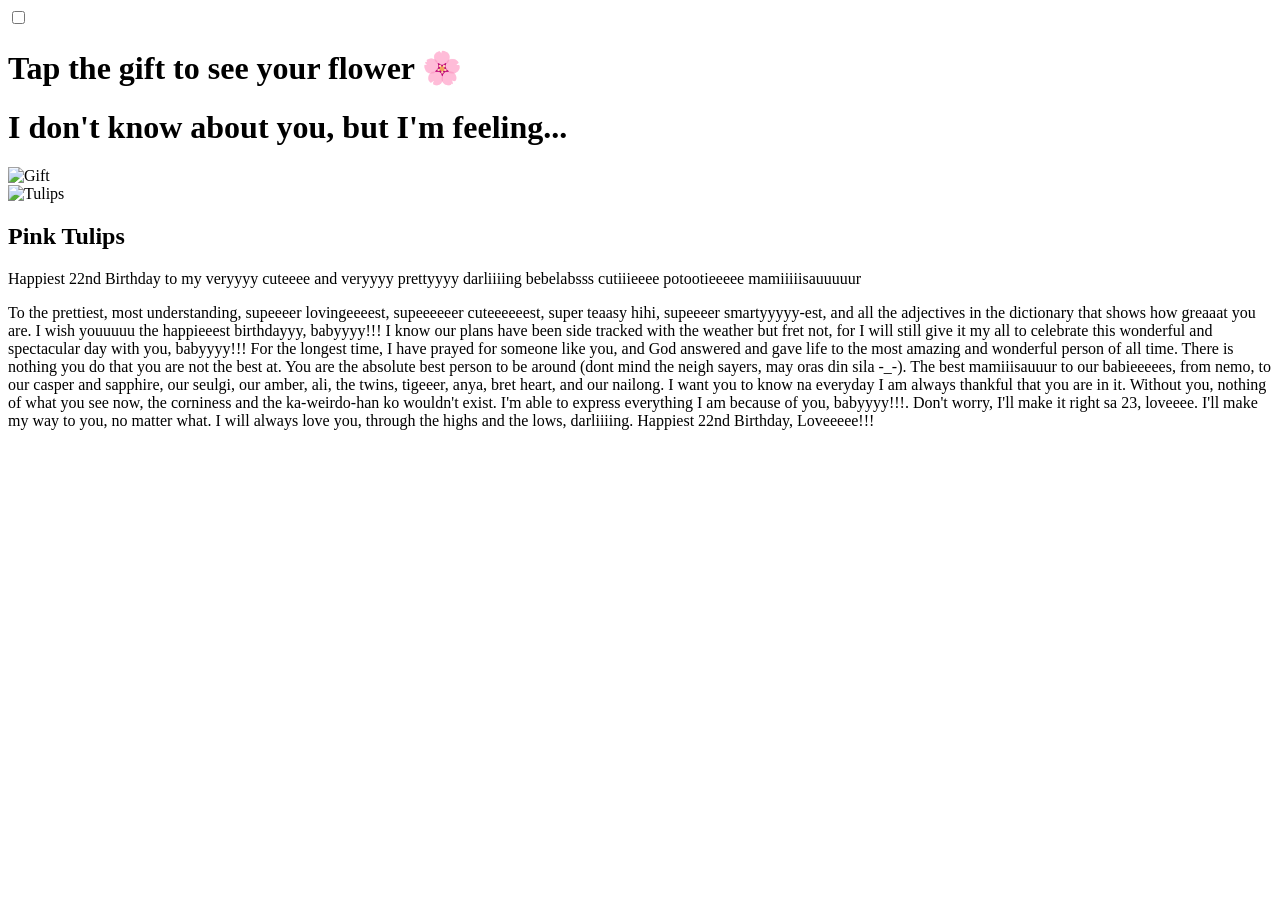
==== day-811/index.html @ 8b7fa0ff "Create index.html" ====
<!DOCTYPE html>
<html lang="en">
<head>
  <meta charset="UTF-8">
  <meta name="viewport" content="width=device-width, initial-scale=1.0">
  <title>My Babyyy's Garden</title>
  <link rel="stylesheet" href="./style.css">
</head>
<body>
 
  <div class="wrapper">

  <!-- Checkbox to toggle gift/flower -->
  <input type="checkbox" id="giftToggle">

  <!-- Text BEFORE opening gift -->
  <h1 class="before-open">Tap the gift to see your flower 🌸</h1>

  <!-- Text AFTER opening gift -->
  <h1 class="after-open">I don't know about you, but I'm feeling...</h1>

  <!-- Gift image -->
  <label class="gift" for="giftToggle">
    <img src="./gift.png" alt="Gift">
  </label>

  <!-- Flower container -->
  <div class="flower">
    <img src="./Pink Tulips.png" alt="Tulips" class="bloom">
    <h2>Pink Tulips</h2>
    <p class="meaning">Happiest 22nd Birthday to my veryyyy cuteeee and veryyyy prettyyyy darliiiing bebelabsss cutiiieeee potootieeeee mamiiiiisauuuuur</p>
    <p>To the prettiest, most understanding, supeeeer lovingeeeest, supeeeeeer cuteeeeeest, super teaasy hihi, supeeeer smartyyyyy-est, and all the adjectives in the dictionary that shows how greaaat you are. I wish youuuuu the happieeest birthdayyy, babyyyy!!! I know our plans have been side tracked with the weather but fret not, for I will still give it my all to celebrate this wonderful and spectacular day with you, babyyyy!!! For the longest time, I have prayed for someone like you, and God answered and gave life to the most amazing and wonderful person of all time. There is nothing you do that you are not the best at. You are the absolute best person to be around (dont mind the neigh sayers, may oras din sila -_-). The best mamiiisauuur to our babieeeees, from nemo, to our casper and sapphire, our seulgi, our amber, ali, the twins, tigeeer, anya, bret heart, and our nailong. I want you to know na everyday I am always thankful that you are in it. Without you, nothing of what you see now, the corniness and the ka-weirdo-han ko wouldn't exist. I'm able to express everything I am because of you, babyyyy!!!. Don't worry, I'll make it right sa 23, loveeee. I'll make my way to you, no matter what. I will always love you, through the highs and the lows, darliiiing. Happiest 22nd Birthday, Loveeeee!!! </p>
	
<!-- YouTube Video Embed -->
<div class="video-container">
  <iframe 
    src="https://www.youtube.com/embed/YOUR_VIDEO_ID?autoplay=1&mute=1" 
    title="YouTube video player" 
    frameborder="0" 
    allow="accelerometer; autoplay; clipboard-write; encrypted-media; gyroscope; picture-in-picture" 
    allowfullscreen>
  </iframe>
</div>
</div>

  </div>




 <script>
    // Optional: Add small scale "bloom" effect on flower
    const checkbox = document.getElementById('giftToggle');
    const flower = document.querySelector('.flower');

    checkbox.addEventListener('change', () => {
      if (checkbox.checked) {
        flower.style.transform = 'translate(-50%, -50%) scale(0.9)';
        setTimeout(() => {
          flower.style.transform = 'translate(-50%, -50%) scale(1)';
        }, 50);
      }
    });
  </script>
</body>
</html>
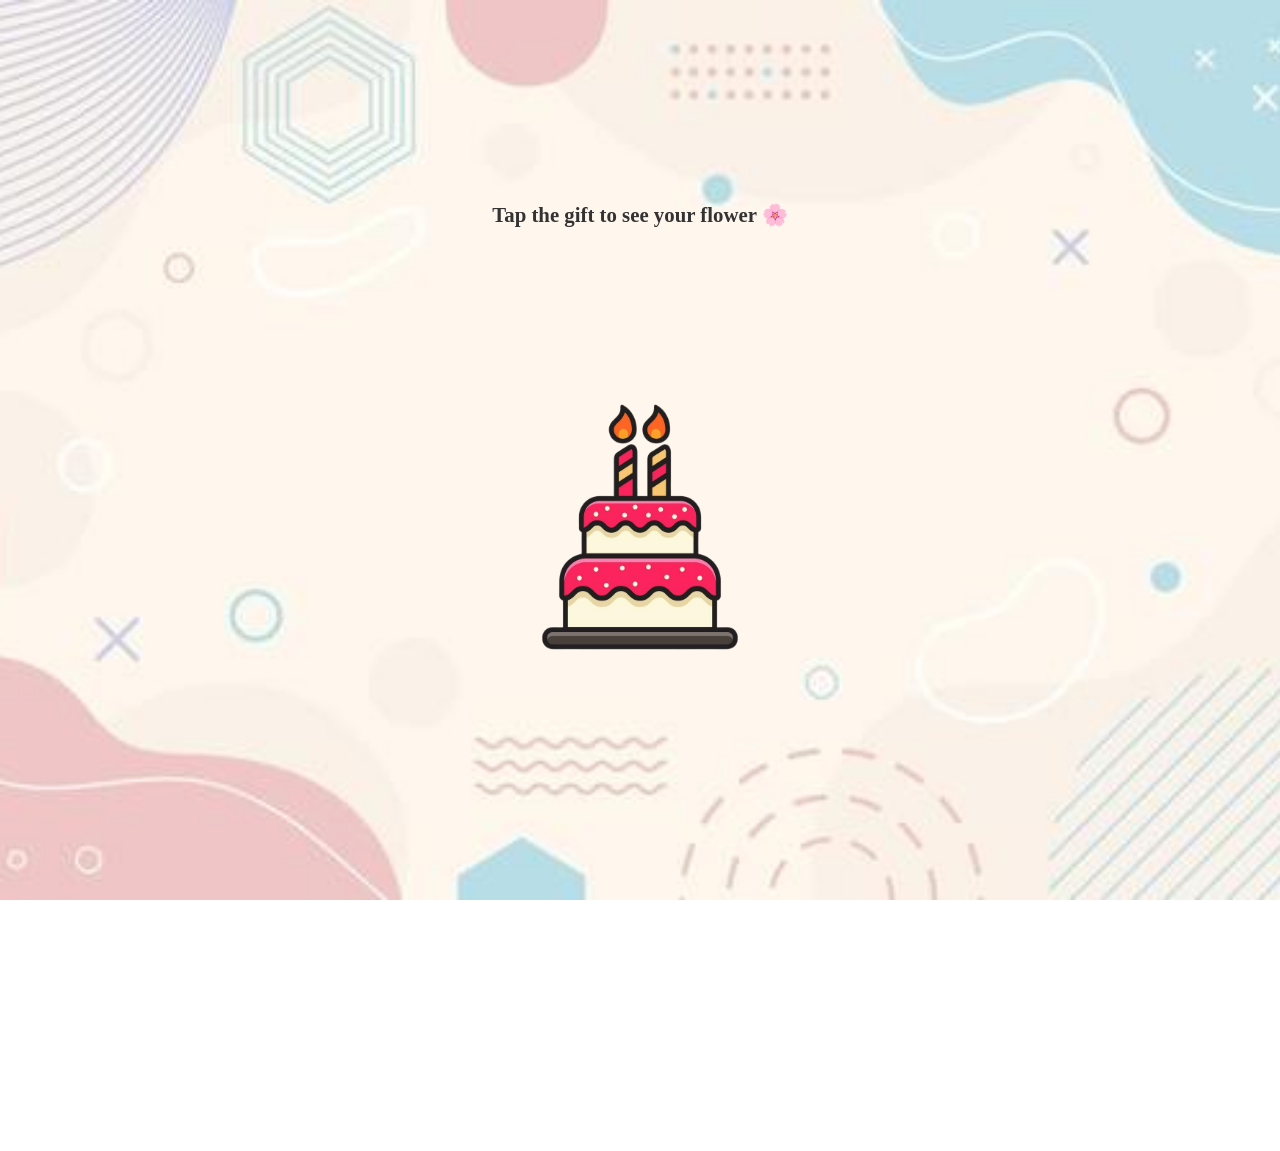
==== commit 89f0b8b2: "Update index.html" ====
--- a/day-811/index.html
+++ b/day-811/index.html
@@ -34,7 +34,7 @@
 <!-- YouTube Video Embed -->
 <div class="video-container">
   <iframe 
-    src="https://www.youtube.com/embed/YOUR_VIDEO_ID?autoplay=1&mute=1" 
+    src="https://www.youtube.com/embed/vue6R09z3ic?autoplay=1&mute=1" 
     title="YouTube video player" 
     frameborder="0" 
     allow="accelerometer; autoplay; clipboard-write; encrypted-media; gyroscope; picture-in-picture" 
--- a/day-811/style.css
+++ b/day-811/style.css
@@ -0,0 +1,187 @@
+/* General body styles */
+body {
+  margin: 0;
+  min-height: 100vh;
+  display: flex;
+  justify-content: center;
+  align-items: center;
+  background: url("bg1.jpg") no-repeat center center fixed;
+  background-size: cover;
+  font-family: Georgia, serif;
+  text-align: center;
+  color: #333;
+}
+/* Startup gate */
+#gate {
+  min-height: 100vh;
+  display: flex;
+  flex-direction: column;
+  justify-content: center;
+  align-items: center;
+  gap: 12px;
+  transition: opacity 0.6s ease;
+}
+
+#gate input, #gate button {
+  padding: 10px;
+  width: 220px;
+  font-size: 1rem;
+}
+
+.hidden {
+  display: none;
+}
+
+/* Fade transition for gate */
+#gate {
+  transition: opacity 0.6s ease;
+}
+
+/* When gate is exiting */
+#gate.fade-out {
+  opacity: 0;
+}
+
+/* Fade-in for main content */
+.wrapper {
+  transition: opacity 0.6s ease;
+}
+
+.wrapper.hidden {
+  display: none;
+  opacity: 0;
+}
+
+.wrapper.show {
+  display: block;
+  opacity: 1;
+}
+/* Wrapper for content */
+.wrapper {
+  max-width: 360px;
+  width: 90%;
+  padding: 24px;
+  position: relative; /* needed for absolute positioning of flower */
+  text-align: center;
+}
+
+/* Heading and paragraph */
+h1 {
+  font-size: 1.3rem;
+  margin-bottom: 120px;
+}
+/* Title before and after opening gift */
+.after-open {
+  display: none;
+}
+
+/* When gift is opened */
+#giftToggle:checked ~ .before-open {
+  display: none;
+}
+
+#giftToggle:checked ~ .after-open {
+  display: block;
+   position: relative;
+  z-index: 3;           /* above flower */
+  margin-bottom: 190px;  /* space before flower */
+}
+
+p {
+  font-size: 0.95rem;
+  line-height: 1.5;
+}
+
+/* Hide the checkbox */
+input[type="checkbox"] {
+  display: none;
+}
+
+/* Gift image */
+.gift {
+  margin: 24px 0;
+  cursor: pointer;
+  transition: opacity 0.6s ease, transform 0.6s ease;
+  position: relative;
+  z-index: 2;
+}
+
+.gift img {
+  width: 100%;
+  border-radius: 12px;
+}
+
+/* Gift vanishes when opened */
+#giftToggle:checked ~ .gift {
+  opacity: 0;
+  transform: scale(0.85);
+  pointer-events: none;
+}
+
+/* Flower container */
+.flower {
+  position: absolute; /* makes it replace the gift */
+  top: 62%;
+  left: 50%;
+  transform: translate(-50%, -50%) scale(0.9);
+  opacity: 0;
+  pointer-events: none;
+  text-align: center;
+  transition: opacity 0.8s ease, transform 0.8s ease;
+  z-index: 1;
+}
+
+/* Reveal flower */
+input:checked ~ .flower {
+  opacity: 1;
+  pointer-events: auto;
+  transform: translate(-50%, -50%) scale(1);
+}
+
+/* Flower image */
+.flower img {
+  width: 320px;  /* You can increase to 110% if you want it bigger */
+  max-width: 90vw;
+  border-radius: 12px;
+  margin-bottom: 12px;
+}
+
+/* Flower heading */
+.flower h2 {
+  font-size: 1.4rem;
+  margin-bottom: 8px;
+}
+
+/* Flower meaning */
+.meaning {
+  font-style: italic;
+  margin-bottom: 12px;
+}
+
+/* Flower message */
+.flower p:last-child {
+  margin-bottom: 0;
+}
+
+/* Responsive YouTube Video Container */
+.video-container {
+  position: relative;
+  width: 100%;
+  padding-bottom: 56.25%; /* 16:9 Aspect Ratio */
+  height: 0;
+  margin-top: 20px;
+  border-radius: 12px;
+  overflow: hidden;
+  box-shadow: 0 8px 20px rgba(0, 0, 0, 0.15);
+}
+
+.video-container iframe {
+  position: absolute;
+  top: 0;
+  left: 0;
+  width: 100%;
+  height: 100%;
+  border: none;
+}
+
+}
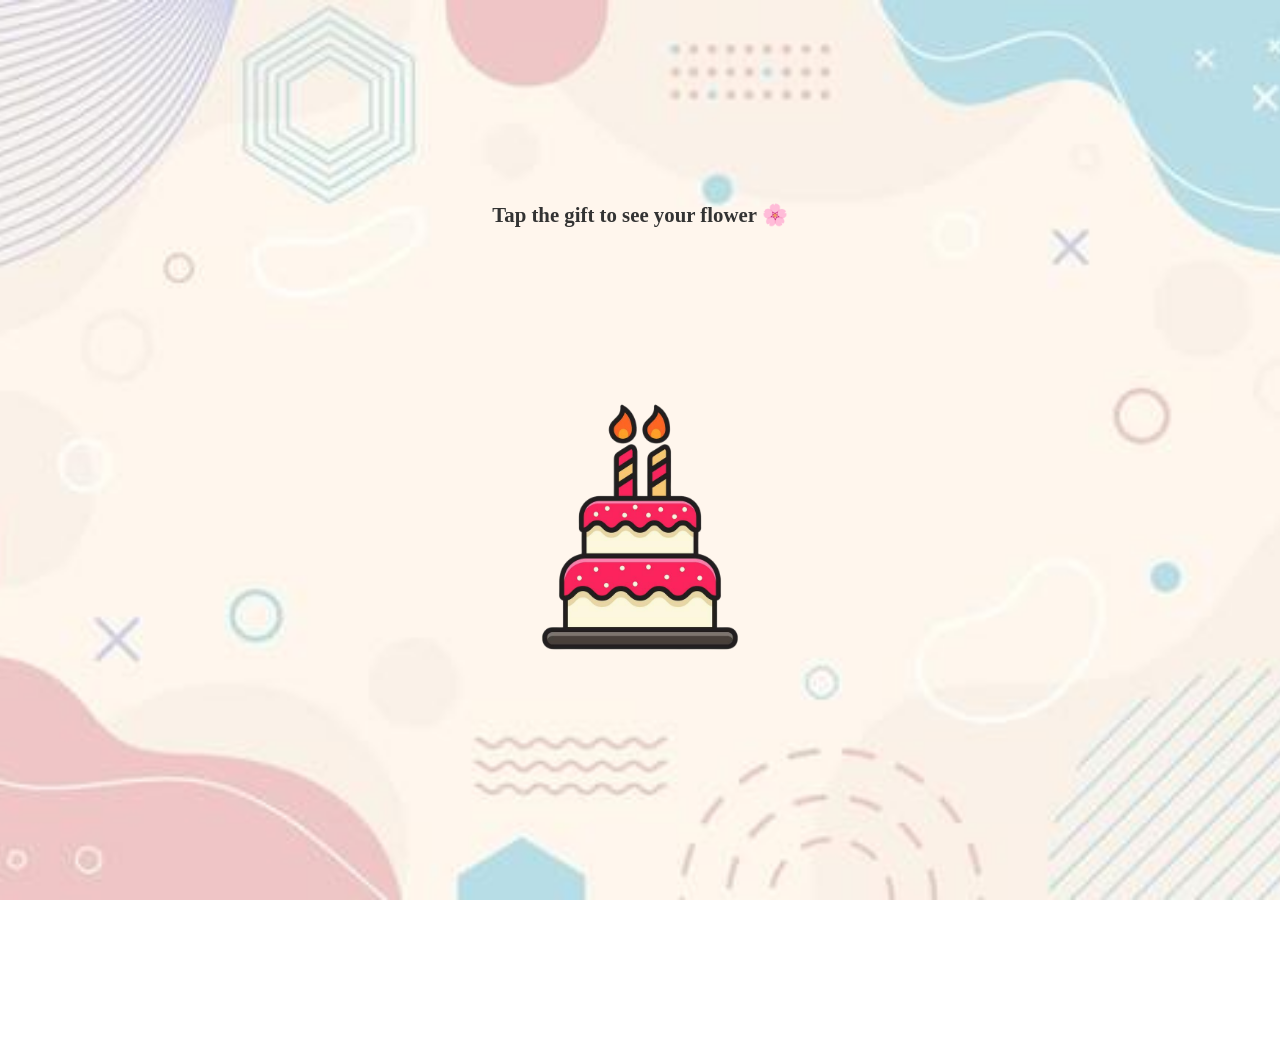
==== commit 15f81d3d: "Update index.html" ====
--- a/day-811/index.html
+++ b/day-811/index.html
@@ -29,7 +29,7 @@
     <img src="./Pink Tulips.png" alt="Tulips" class="bloom">
     <h2>Pink Tulips</h2>
     <p class="meaning">Happiest 22nd Birthday to my veryyyy cuteeee and veryyyy prettyyyy darliiiing bebelabsss cutiiieeee potootieeeee mamiiiiisauuuuur</p>
-    <p>To the prettiest, most understanding, supeeeer lovingeeeest, supeeeeeer cuteeeeeest, super teaasy hihi, supeeeer smartyyyyy-est, and all the adjectives in the dictionary that shows how greaaat you are. I wish youuuuu the happieeest birthdayyy, babyyyy!!! I know our plans have been side tracked with the weather but fret not, for I will still give it my all to celebrate this wonderful and spectacular day with you, babyyyy!!! For the longest time, I have prayed for someone like you, and God answered and gave life to the most amazing and wonderful person of all time. There is nothing you do that you are not the best at. You are the absolute best person to be around (dont mind the neigh sayers, may oras din sila -_-). The best mamiiisauuur to our babieeeees, from nemo, to our casper and sapphire, our seulgi, our amber, ali, the twins, tigeeer, anya, bret heart, and our nailong. I want you to know na everyday I am always thankful that you are in it. Without you, nothing of what you see now, the corniness and the ka-weirdo-han ko wouldn't exist. I'm able to express everything I am because of you, babyyyy!!!. Don't worry, I'll make it right sa 23, loveeee. I'll make my way to you, no matter what. I will always love you, through the highs and the lows, darliiiing. Happiest 22nd Birthday, Loveeeee!!! </p>
+    <p>To the prettiest, most understanding, supeeeer lovingeeeest, supeeeeeer cuteeeeeest, super teaasy hihi, supeeeer smartyyyyy-est, and all the adjectives in the dictionary that shows how greaaat you are. I wish youuuuu the happieeest birthdayyy, babyyyy!!! I know our plans have been side tracked with the weather but fret not, for I will still give it my all to celebrate this wonderful and spectacular day with you, babyyyy!!! For the longest time, I have prayed for someone like you, and God answered and gave life to the most amazing and wonderful person of all time.  Don't worry, I'll make it right sa 23, loveeee. I'll make my way to you, no matter what. I will always love you, through the highs and the lows, darliiiing. Happiest 22nd Birthday, Loveeeee!!! </p>
 	
 <!-- YouTube Video Embed -->
 <div class="video-container">
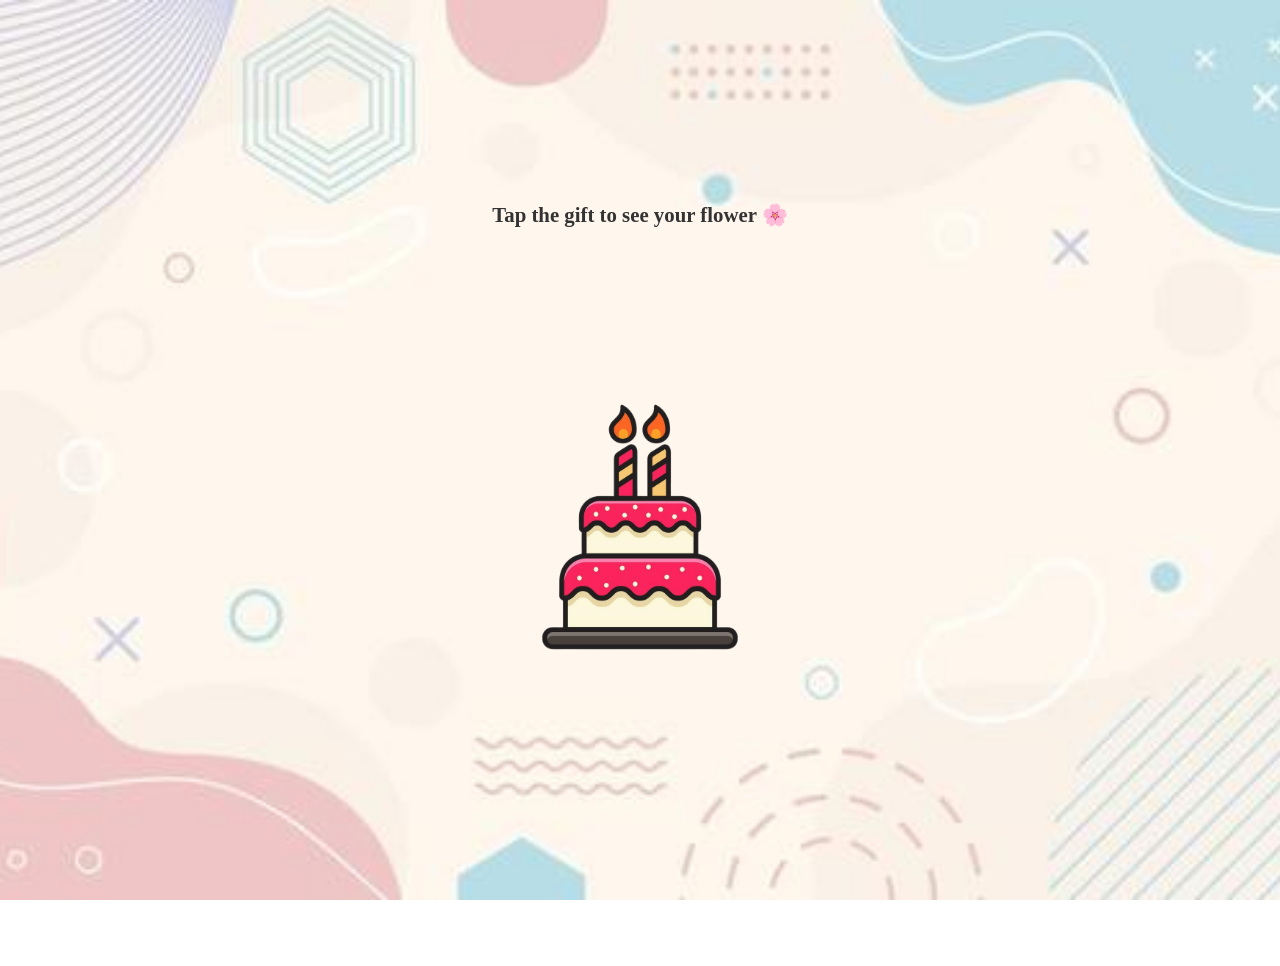
==== commit 73500491: "Update index.html" ====
--- a/day-811/index.html
+++ b/day-811/index.html
@@ -29,7 +29,7 @@
     <img src="./Pink Tulips.png" alt="Tulips" class="bloom">
     <h2>Pink Tulips</h2>
     <p class="meaning">Happiest 22nd Birthday to my veryyyy cuteeee and veryyyy prettyyyy darliiiing bebelabsss cutiiieeee potootieeeee mamiiiiisauuuuur</p>
-    <p>To the prettiest, most understanding, supeeeer lovingeeeest, supeeeeeer cuteeeeeest, super teaasy hihi, supeeeer smartyyyyy-est, and all the adjectives in the dictionary that shows how greaaat you are. I wish youuuuu the happieeest birthdayyy, babyyyy!!! I know our plans have been side tracked with the weather but fret not, for I will still give it my all to celebrate this wonderful and spectacular day with you, babyyyy!!! For the longest time, I have prayed for someone like you, and God answered and gave life to the most amazing and wonderful person of all time.  Don't worry, I'll make it right sa 23, loveeee. I'll make my way to you, no matter what. I will always love you, through the highs and the lows, darliiiing. Happiest 22nd Birthday, Loveeeee!!! </p>
+    <p>To the prettiest, most understanding, supeeeer lovingeeeest, supeeeeeer cuteeeeeest, super teaasy hihi, supeeeer smartyyyyy-est, and all the adjectives in the dictionary that shows how greaaat you are. I wish youuuuu the happieeest birthdayyy, babyyyy!!! I'll make my way to you, no matter what. I will always love you, through the highs and the lows, darliiiing. Happiest 22nd Birthday, Loveeeee!!! </p>
 	
 <!-- YouTube Video Embed -->
 <div class="video-container">
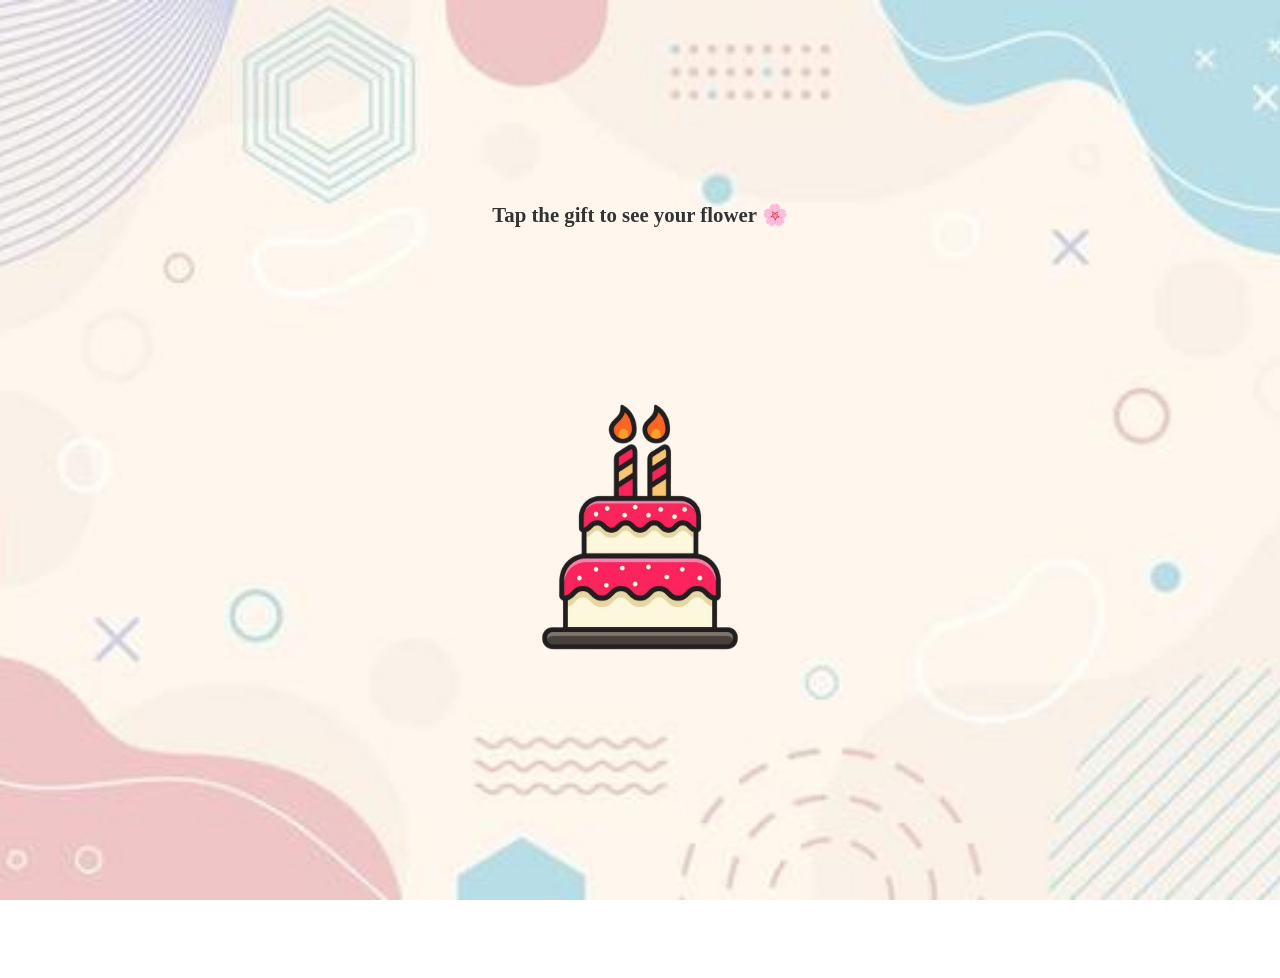
==== commit 9a790b5b: "Update after-open text in index.html" ====
--- a/day-811/index.html
+++ b/day-811/index.html
@@ -16,8 +16,6 @@
   <!-- Text BEFORE opening gift -->
   <h1 class="before-open">Tap the gift to see your flower 🌸</h1>
 
-  <!-- Text AFTER opening gift -->
-  <h1 class="after-open">I don't know about you, but I'm feeling...</h1>
 
   <!-- Gift image -->
   <label class="gift" for="giftToggle">
@@ -27,7 +25,7 @@
   <!-- Flower container -->
   <div class="flower">
     <img src="./Pink Tulips.png" alt="Tulips" class="bloom">
-    <h2>Pink Tulips</h2>
+    <h2>I don't know about you, but I'm feeling...</h2>
     <p class="meaning">Happiest 22nd Birthday to my veryyyy cuteeee and veryyyy prettyyyy darliiiing bebelabsss cutiiieeee potootieeeee mamiiiiisauuuuur</p>
     <p>To the prettiest, most understanding, supeeeer lovingeeeest, supeeeeeer cuteeeeeest, super teaasy hihi, supeeeer smartyyyyy-est, and all the adjectives in the dictionary that shows how greaaat you are. I wish youuuuu the happieeest birthdayyy, babyyyy!!! I'll make my way to you, no matter what. I will always love you, through the highs and the lows, darliiiing. Happiest 22nd Birthday, Loveeeee!!! </p>
 	
